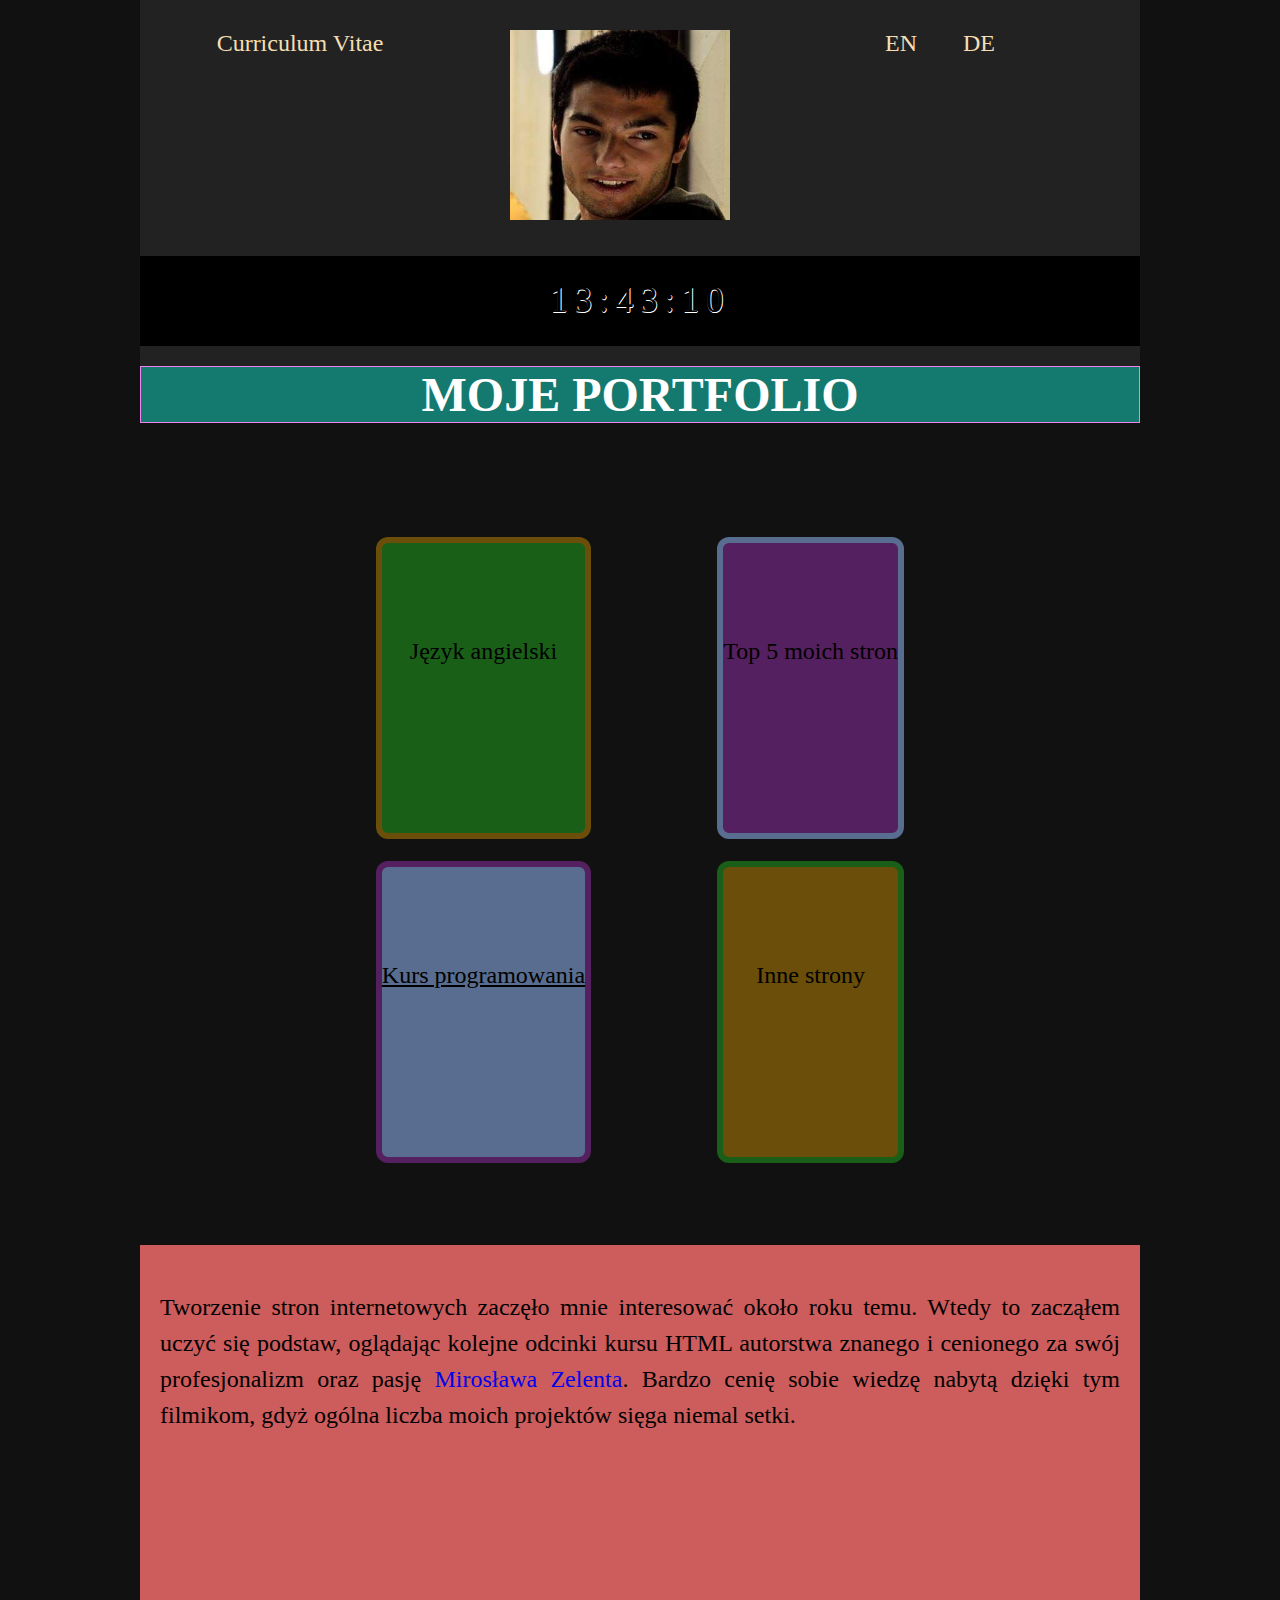
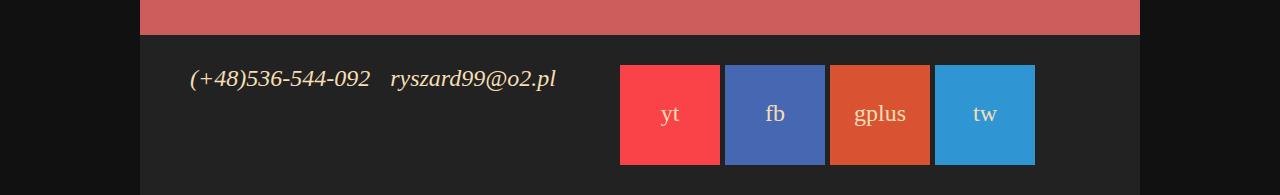
==== course.html @ aa31dc60 "A new project" ====
<!DOCTYPE html>
<html lang="pl">
<head>
    <meta charset="UTF-8" />
    <title>Moje Portfolio</title>
    <meta http-equiv="x-ua-compatible" content="ie=edge,chrome=1" />
    <meta name="keywords" content="YouTube, HTML, CSS, kurs programowania, Mirosław Zelent" />
    <meta name="description" content="W moim portfolio zebrałem podstawowe, krótkie informacje o dotychczasowej działalności jako programista - amator." />
    <link rel="stylesheet" href="portfolio.css" type="text/css" />
    <script src="portfolio.js" type="text/javascript"></script>
</head>
<body onload="clock()">
    <div id="container">
        <header>
            <div class="top">
                <a href="CV.pdf" target="_blank">
Curriculum Vitae                 
                </a>
            </div>
            
            <div class="top">
                <img src="IMG.jpg" alt="Moje zdjęcie profilowe na FB." />
            </div>
            
            <div class="top">
                <a href="en-course.html" class="language">EN</a>
                <a href="de-course.html" class="language">DE</a>
            </div>
            <div style="clear: both;"></div>
            <div id="clock"></div>
            <a href="index.html">
                <h1>
Moje portfolio                
                </h1>    
            </a>
        </header>
        
        <main>
            <article>
                <nav>
                    <div id="main-menu">
                        <div class="row">
                            <div class="option" id="one">
<a href="language.html">Język angielski</a>                           
                            </div>
                            <div class="option underline" id="two">
Kurs programowania                            
                            </div>    
                        </div>
                        
                        <div class="row">
                            <div class="option" id="three">
<a href="top.html">Top 5 moich stron</a>                            
                            </div>
                            <div class="option" id="four">
<a href="others.html">Inne strony</a>                            
                            </div>    
                        </div>
                    </div>
                </nav>
                
                <section>
                    <div id="content">
                        <p>
Tworzenie stron internetowych zaczęło mnie interesować około roku temu. Wtedy to zacząłem uczyć się podstaw, oglądając kolejne odcinki kursu  HTML autorstwa znanego i cenionego za swój profesjonalizm oraz pasję <a href="https://miroslawzelent.pl/" target="_blank">Mirosława Zelenta</a>. Bardzo cenię sobie wiedzę nabytą dzięki tym filmikom, gdyż ogólna liczba moich projektów sięga niemal setki.
                        </p>
                    </div>
                </section>
            </article>
        </main>
        
        <footer>
            <header>
                <div class="contact">
                    <address>
                        <a href="tel:+48536544092" target="_blank">
                        (+48)536-544-092
                        </a>
                        <a href="mailto:ryszard99@o2.pl" target="_blank">
                        ryszard99@o2.pl
                        </a>
                    </address>
                </div>
            
                <div class="contact">
                    <div class="yt"><a href="https://youtube.com/@ryszardmochalski6471?si=hR82lSccPaDCHj8j" target="_blank">yt</a></div>
                    <div class="fb"><a href="https://www.facebook.com/ryszard.mochalski.5" target="_blank">fb</a></div>
                    <div class="gplus"><a href="https://plus.google.com" target="_blank">gplus</a></div>
                    <div class="tw"><a href="https://x.com" target="_blank">tw</a></div>
                    <div style="clear: both;"></div>
                </div>
                <div style="clear: both;"></div>
            </header>
        </footer>
    </div>    
</body>
</html>
---- portfolio.css ----
body 
{
   background-color: #111; 
   text-align: center;
   font-size: 24px;
   margin: 0;
}

#container
{
    width: 1000px;
    margin-left: auto;
    margin-right: auto;
}

h1
{
    background-color: #14796f;
    text-transform: uppercase;
    border-top: .1px solid violet;
    border-bottom: 1.145px solid violet;
    border-right: 1.145px solid violet;
    border-left: 1.145px solid violet;
    margin-top: 20px;
    color: #fff;
}

.yt
{
    background-color: #f94348;
    width: 100px;
    height: 100px;
    line-height: 4;
    margin-right: 5px;
}

.yt > a
{
    display: block;
    width: 100px;
    height: 100px;
}

.tw > a
{
    display: block;
    width: 100px;
    height: 100px;
}

.fb > a
{
    display: block;
    width: 100px;
    height: 100px;
}

.gplus > a
{
    display: block;
    width: 100px;
    height: 100px;
}

.tw
{
    background-color: #3095d3;
    width: 100px;
    height: 100px;
    line-height: 4;
}

.fb
{
    background-color: #4668b3;
    width: 100px;
    height: 100px;
    line-height: 4;
    margin-right: 5px;
}

.gplus
{
    background-color: #d95333;
    width: 100px;
    height: 100px;
    line-height: 4;
    margin-right: 5px;
}

.contact,
.yt,
.fb,
.tw,
.gplus
{
    float: left;
}

#clock
{
    background-color: #000;
    text-shadow:
    .5px 1px 0 white,
    0 0 0,
    0 0 0,
    1px -.5px 0 white;
    padding: 25px;
    letter-spacing: 7px;
    font-size: 35px;
}

.option
{
    height: 290px;  
    margin: 22px 0;
    line-height: 9;    
    border-radius: 12px;
}

.row
{
    display: inline-block;
    margin: 60px;
}

#one
{
    background-color: #1a5f18;
    border: 6px solid #6a4e09;
}

#one > a:hover
{
    background-color: #6a4e09;
}

#two
{
    background-color: #586d8f;
    border: 6px solid #55205f;    
}

#two > a:hover
{
   background-color: #55205f;    
}

#three
{
    background-color: #55205f;
    border: 6px solid #586d8f;
}

#three > a:hover
{
    background-color: #586d8f;
}

#four
{
    background-color: #6a4e09;
    border: 6px solid #1a5f18;
}

#four > a:hover
{
    background-color: #1a5f18;
}

.contact > address > a
{
    margin-right: 14px;
}

.contact a
{
    color: wheat;
}

.contact a:hover
{
    font-weight: 900;
}

.contact
{
    width: 480px;
    padding: 30px 0;
}

header
{
    background-color: #222;
}

#content
{
    background-color: indianred;
    padding: 20px;
    height: 350px;
}

#content > p
{
    text-align: justify;
    line-height: 1.5;
}

.option > a
{
    color: black;
    display: block;
    height: 290px;
    transition: all 1.2s ease-in-out;
}

a
{
    text-decoration: none;
}

.option.underline
{
    text-decoration: underline;
}

.top 
{
    float: left;
    width: 320px;
    padding: 30px 0;
}

.top a
{
    color: wheat;
    display: inline-block;    
}

.top img
{
    display: inline-block;
    width: 220px;
    height: 190px;
}

a.language
{
    margin: 0 20px;
}
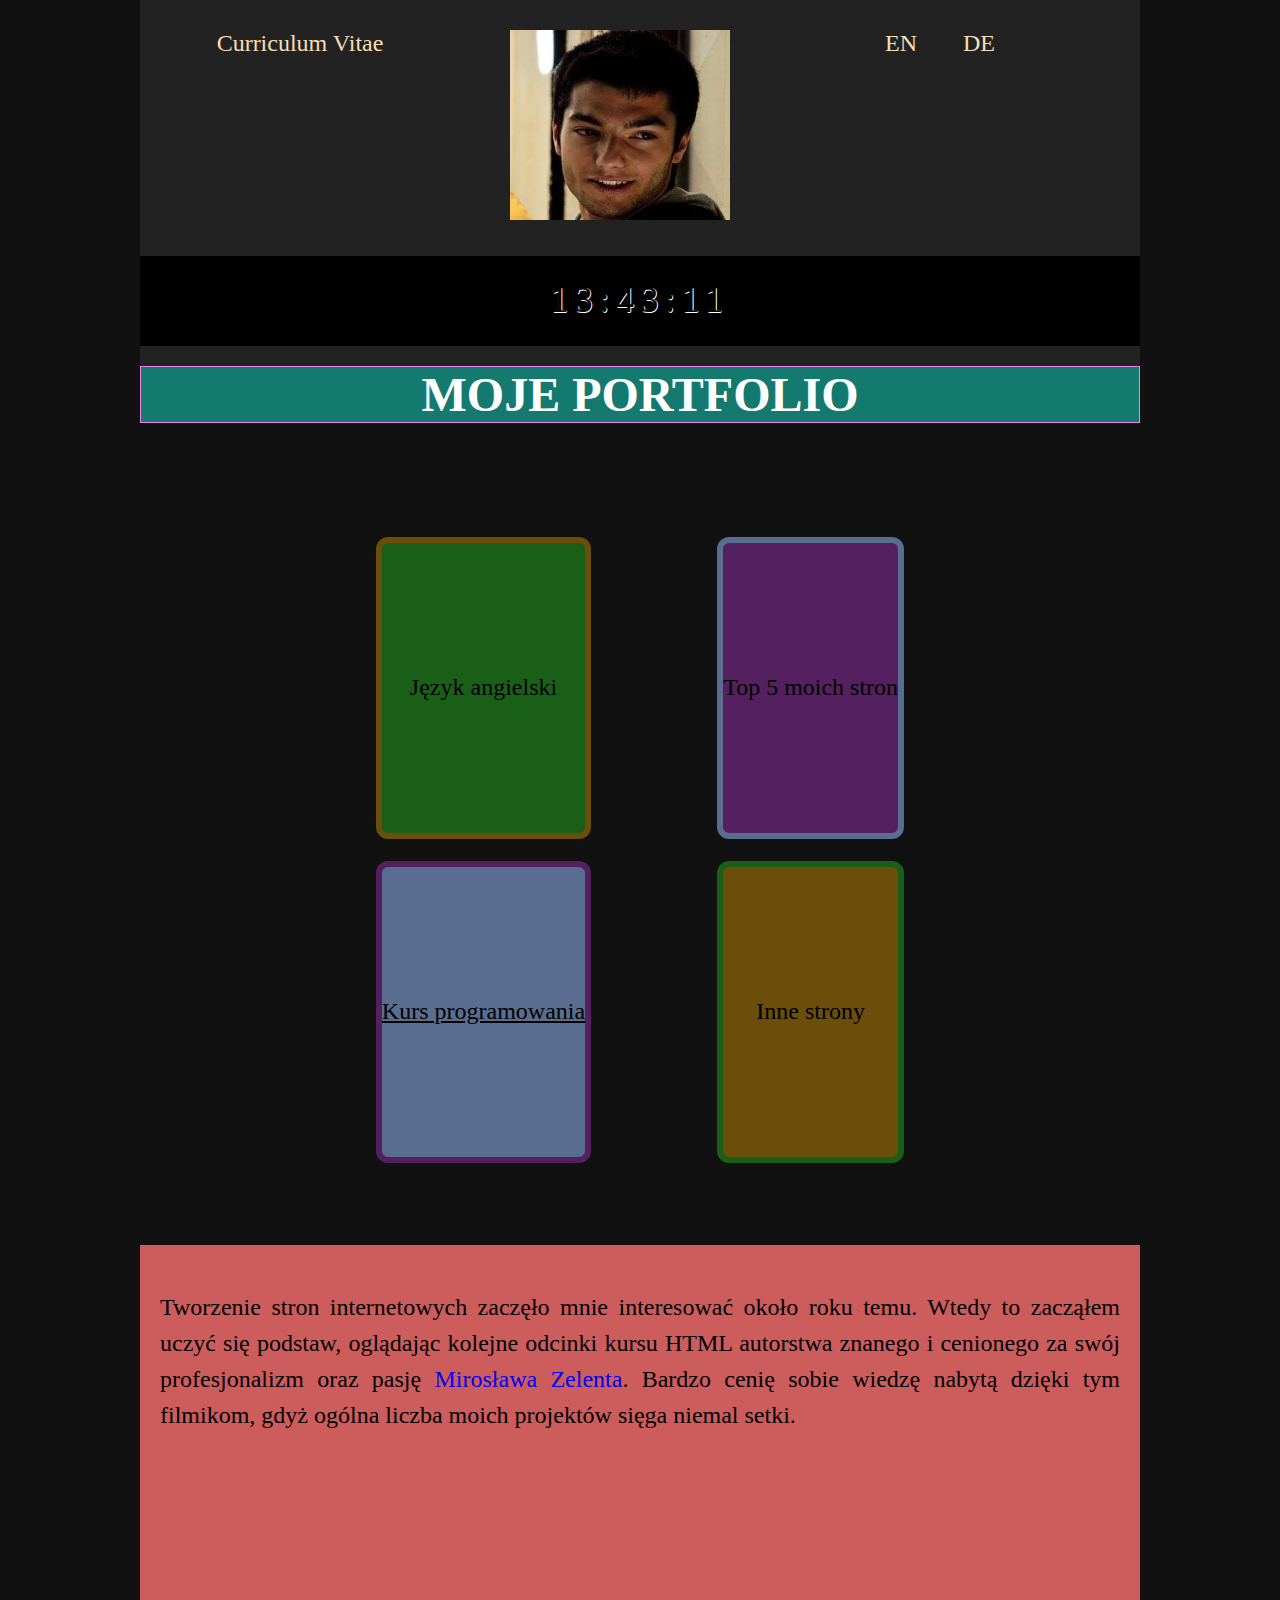
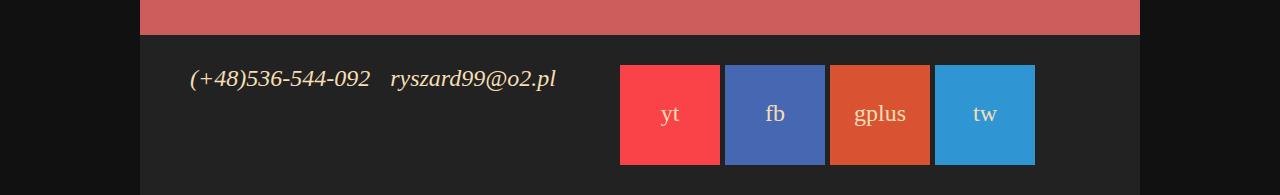
==== commit 9718f92f: "Update course.html" ====
--- a/course.html
+++ b/course.html
@@ -5,7 +5,7 @@
     <title>Moje Portfolio</title>
     <meta http-equiv="x-ua-compatible" content="ie=edge,chrome=1" />
     <meta name="keywords" content="YouTube, HTML, CSS, kurs programowania, Mirosław Zelent" />
-    <meta name="description" content="W moim portfolio zebrałem podstawowe, krótkie informacje o dotychczasowej działalności jako programista - amator." />
+    <meta name="description" content="Podstrona mojego portfolio w wersji polskojęzycznej, poświęcona nauce programowania dzięki kursom Mirosława Zelenta." />
     <link rel="stylesheet" href="portfolio.css" type="text/css" />
     <script src="portfolio.js" type="text/javascript"></script>
 </head>
--- a/portfolio.css
+++ b/portfolio.css
@@ -17,7 +17,7 @@
 {
     background-color: #14796f;
     text-transform: uppercase;
-    border-top: .1px solid violet;
+    border-top: 1px solid violet;
     border-bottom: 1.145px solid violet;
     border-right: 1.145px solid violet;
     border-left: 1.145px solid violet;
@@ -114,7 +114,7 @@
 {
     height: 290px;  
     margin: 22px 0;
-    line-height: 9;    
+    line-height: 12;    
     border-radius: 12px;
 }
 
